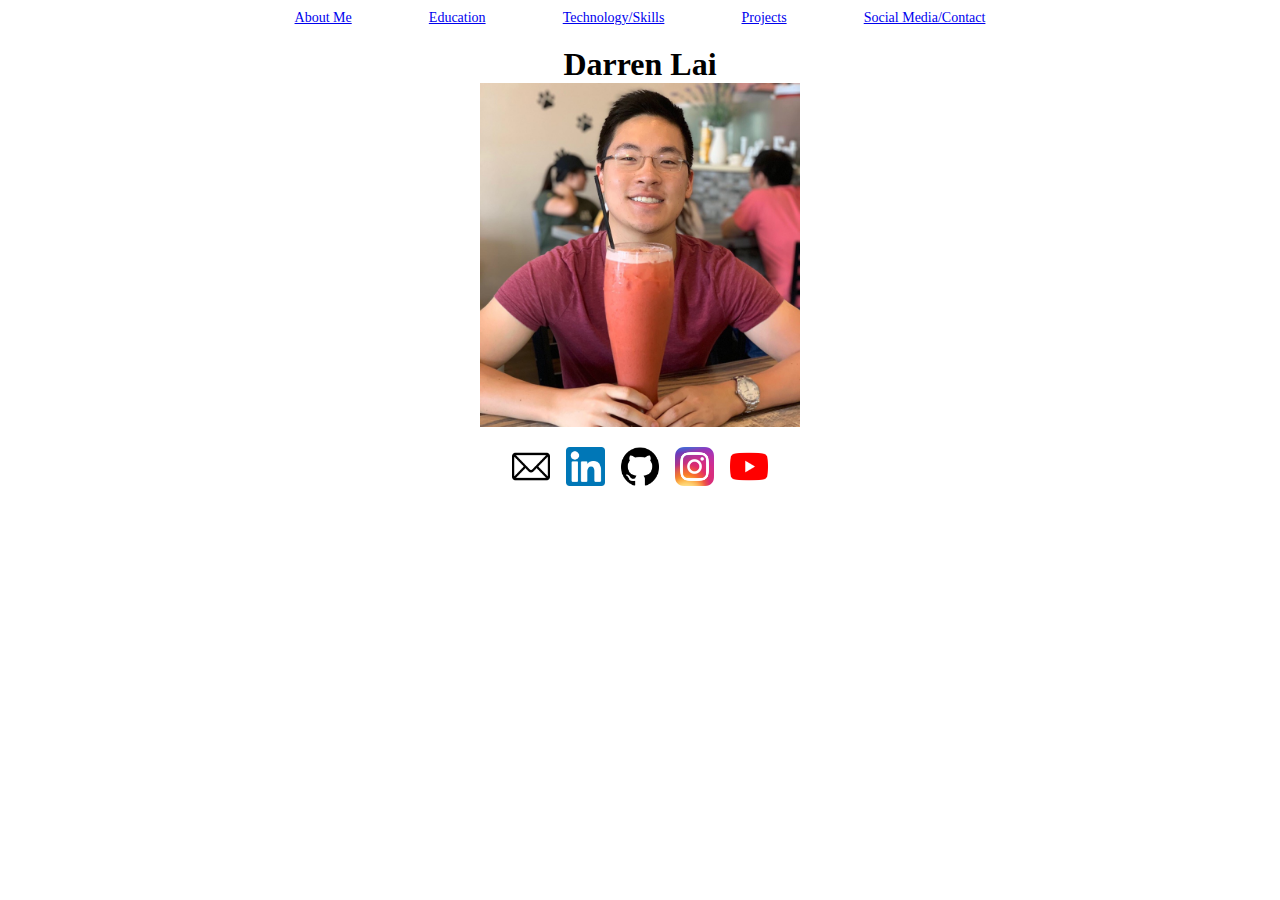
==== Lai_Darren_Portfolio/index.html @ 28b5b187 "updates" ====
<!DOCTYPE html>
<html lang="en">
  <head>
    <!-- Required meta tags -->
    <meta charset="utf-8">
    <meta name="viewport" content="width=device-width, initial-scale=1, shrink-to-fit=no">
    <title>Darren Lai</title>
    <!-- load Bootstrap -->
    <link href="https://cdn.jsdelivr.net/npm/bootstrap@5.0.1/dist/css/bootstrap.min.css" rel="stylesheet" integrity="sha384-+0n0xVW2eSR5OomGNYDnhzAbDsOXxcvSN1TPprVMTNDbiYZCxYbOOl7+AMvyTG2x" crossorigin="anonymous">
    
    <!-- Optional JavaScript -->
    <script src="https://cdn.jsdelivr.net/npm/bootstrap@5.0.1/dist/js/bootstrap.bundle.min.js" integrity="sha384-gtEjrD/SeCtmISkJkNUaaKMoLD0//ElJ19smozuHV6z3Iehds+3Ulb9Bn9Plx0x4" crossorigin="anonymous"></script>
    <link rel="stylesheet" type="text/css" href="style.css">
</head>
<body>
  <nav>
    <ul>
      <li><a href="#aboutMe">About Me</a></li>
      <li><a href="#education">Education</a></li>
      <li><a href="#techSkills">Technology/Skills</a></li>
      <li><a href="#projects">Projects</a></li>
      <li><a href="#socialMedia">Social Media/Contact</a></li>
    </ul>
  </nav>
  <h1>Darren Lai</h1>
  <img class="profilePic" src="Lai_Darren_Portfolio_images/profilepic_main.jpg" alt="profile pic">
  <div id="aboutMe">

  </div>
  <div id="education">

  </div>
  <div id="techSkills">

  </div>
  <div id="projects">

  </div>
  <div id="socialMedia">
    <img onclick=email() src="Lai_Darren_Portfolio_images/email_icon.png" alt="email icon">
    <img onclick=linkedin() src="Lai_Darren_Portfolio_images/linkedin_icon.png" alt="LinkedIn icon">
    <img onclick=github() src="Lai_Darren_Portfolio_images/github_icon.png" alt="GitHub icon">
    <img onclick=instagram() src="Lai_Darren_Portfolio_images/instagram_icon.webp" alt="Instagram icon">
    <img onclick=youtube() src="Lai_Darren_Portfolio_images/youtube_icon.png" alt="YouTube icon">
  </div>
  <script src="script.js"></script>
</body>
</html>
---- Lai_Darren_Portfolio/style.css ----
* {
  margin: 0;
  padding: 0;
}

nav {
  display: flex;
  margin: auto;
}

nav > ul {
  display: flex;
  margin: auto;
  padding-top: 10px;
  list-style-type: none;
  justify-content: space-around;
  width: 60%;
  font-size: 14px;
}

li {

}

h1 {
  text-align: center;
  margin-top: 20px;
}

.profilePic {
  display: flex;
  max-width: 25%;
  margin: auto;
}

#socialMedia {
  display: flex;
  width: 20%;
  margin: auto;
  justify-content: space-between;
}

#socialMedia > img {
  width: 15%;
 margin-top: 20px;
}
#socialMedia > img:hover {
  width: 20%;
}
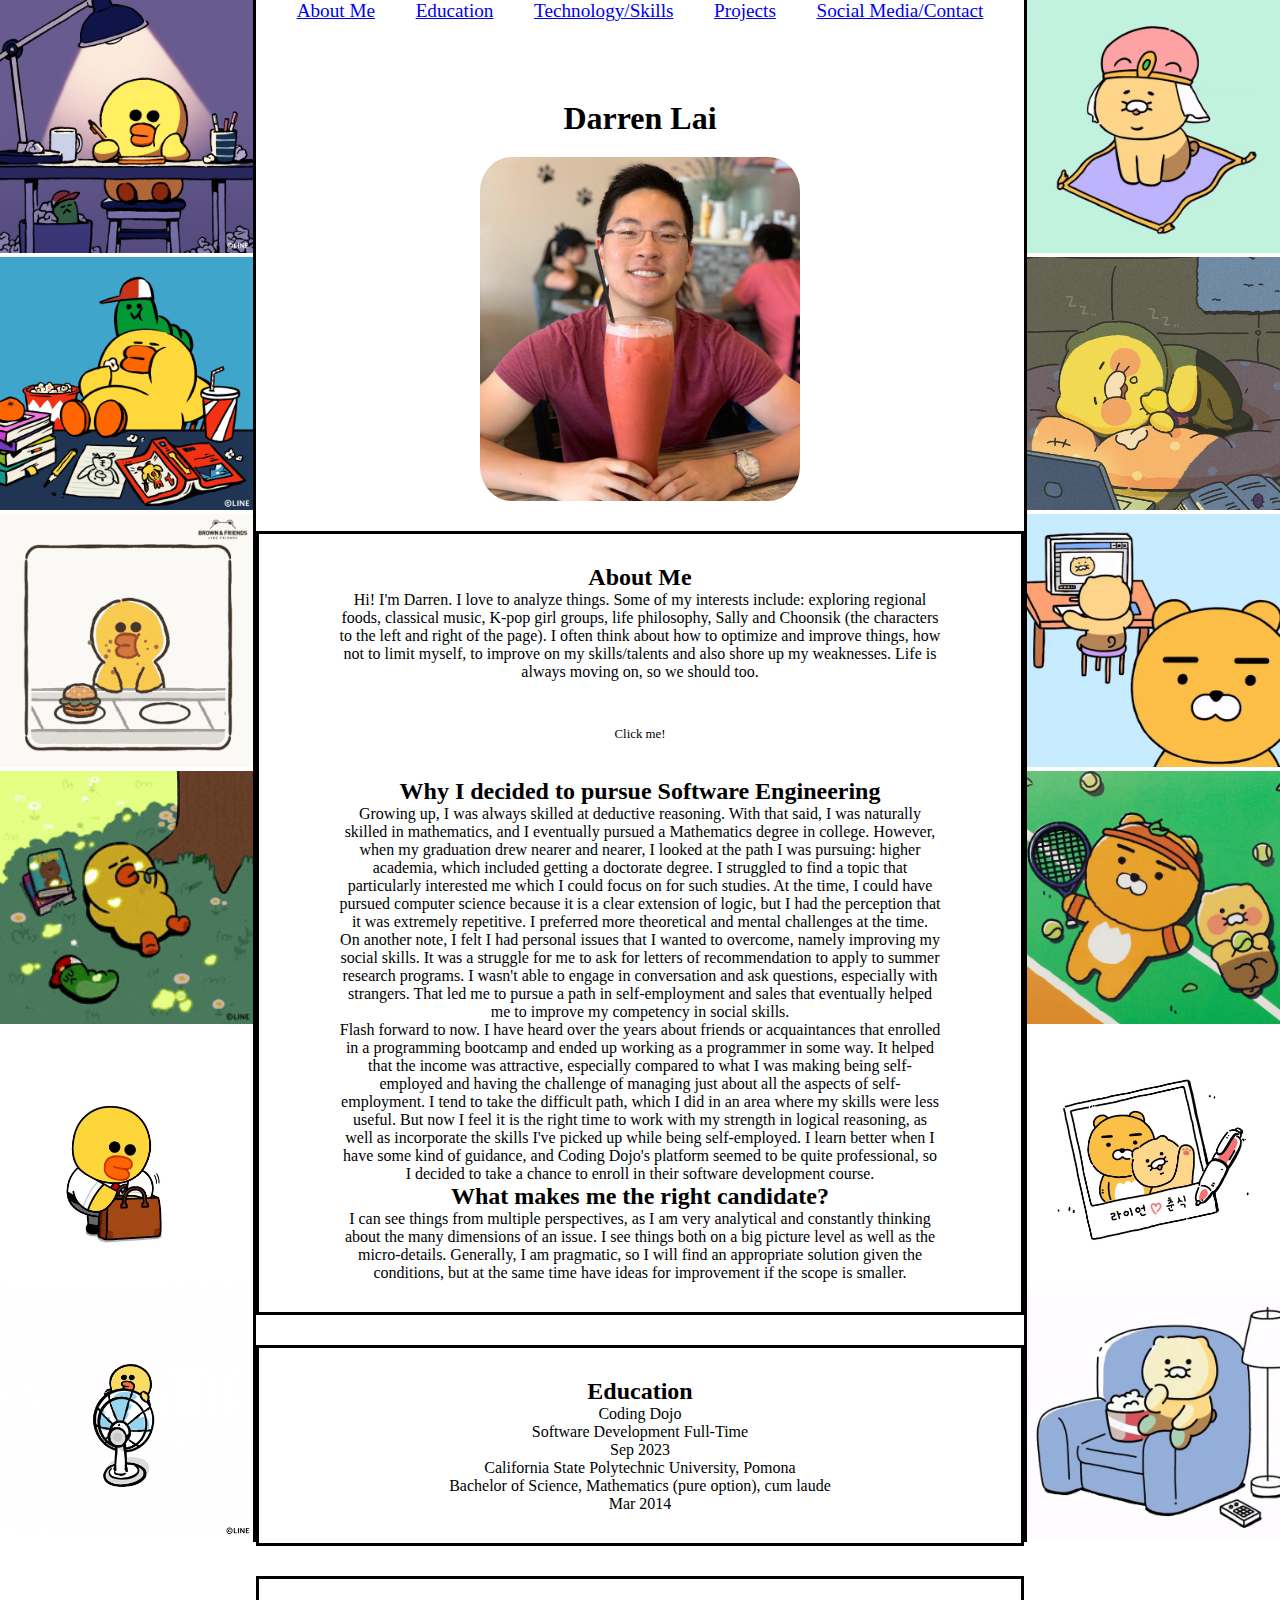
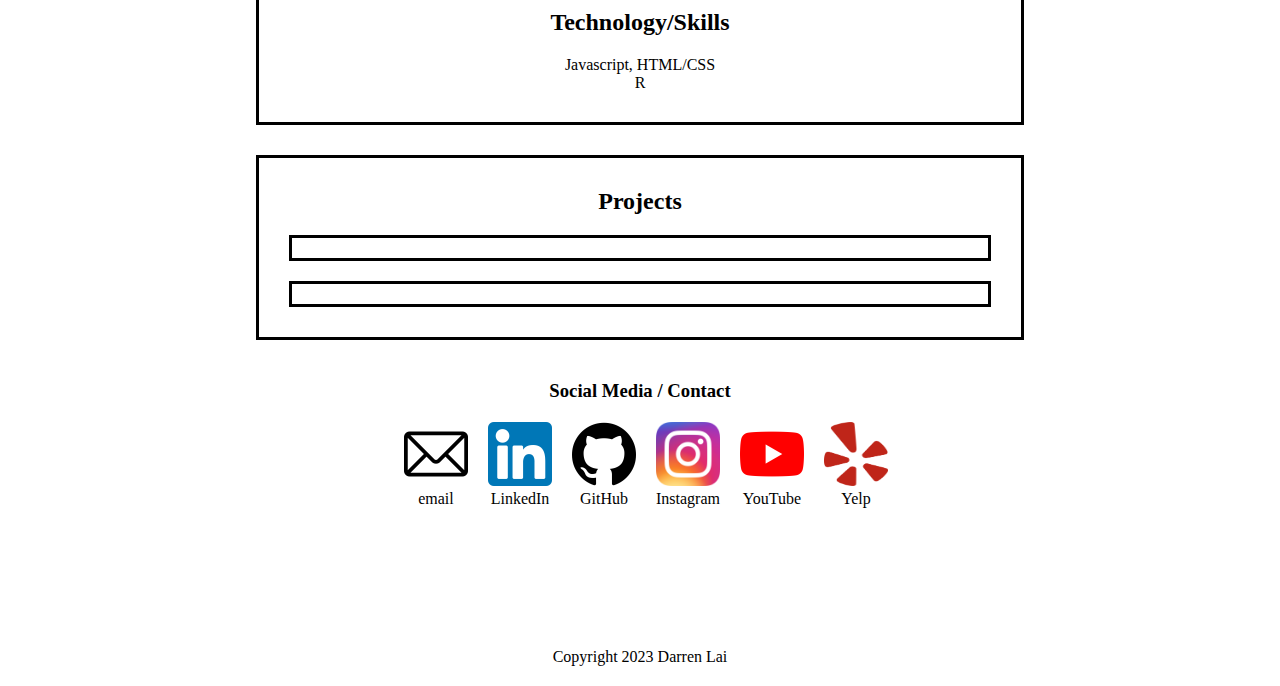
==== commit 019f610e: "portfolio upload" ====
--- a/Lai_Darren_Portfolio/index.html
+++ b/Lai_Darren_Portfolio/index.html
@@ -13,36 +13,122 @@
     <link rel="stylesheet" type="text/css" href="style.css">
 </head>
 <body>
+  <div class="leftColumn">
+    <img class="leftColumnImages" id="sallyworkshop" src="Lai_Darren_Portfolio_images/sally_workshop.jpg" alt="Sally workshop">
+    <img class="leftColumnImages" id="sallydesk" src="Lai_Darren_Portfolio_images/sally_desk.jpg" alt="Sally desk">
+    <img src="Lai_Darren_Portfolio_images/sally_eating.gif" alt="Sally eating gif">
+    <img src="Lai_Darren_Portfolio_images/sally_chilling.gif" alt="Sally chilling">
+    <img src="Lai_Darren_Portfolio_images/sally_cheerup.gif" alt="Sally cheer up">
+    <img src="Lai_Darren_Portfolio_images/sally_fan.gif" alt="Sally fan">
+  </div>
+  <div class="rightColumn">
+    <img src="Lai_Darren_Portfolio_images/choonsik_carpet.gif" alt="Choonsik magic carpet">
+    <img src="Lai_Darren_Portfolio_images/choonsik_dozing.jpg" alt="Ryan and Choonsik photo">
+    <img src="Lai_Darren_Portfolio_images/choonsik_computer.gif" alt="Choonsik computer">
+    <img src="Lai_Darren_Portfolio_images/ryanchoonsik_tennis.jpg" alt="Ryan and Choonsik tennis">
+    <img src="Lai_Darren_Portfolio_images/ryanchoonsik_photo.jpg" alt="Ryan and Choonsik photo">
+    <img src="Lai_Darren_Portfolio_images/choonsik_popcorn.gif" alt="Choonsik eating popcorn">
+  </div>
+
   <nav>
-    <ul>
-      <li><a href="#aboutMe">About Me</a></li>
-      <li><a href="#education">Education</a></li>
-      <li><a href="#techSkills">Technology/Skills</a></li>
-      <li><a href="#projects">Projects</a></li>
-      <li><a href="#socialMedia">Social Media/Contact</a></li>
-    </ul>
+      <a href="#aboutMe">About Me</a>
+      <a href="#education">Education</a>
+      <a href="#techSkills">Technology/Skills</a>
+      <a href="#projects">Projects</a>
+      <a href="#socialMedia">Social Media/Contact</a>
   </nav>
   <h1>Darren Lai</h1>
   <img class="profilePic" src="Lai_Darren_Portfolio_images/profilepic_main.jpg" alt="profile pic">
   <div id="aboutMe">
+    <h2>About Me</h2>
+    <p>
+      Hi! I'm Darren. I love to analyze things. Some of my interests include: exploring regional foods, classical music, K-pop girl groups, life philosophy, Sally and Choonsik (the characters to the left and right of the page). I often think about how to optimize and improve things, how not to limit myself, to improve on my skills/talents and also shore up my weaknesses. Life is always moving on, so we should too.
+    </p>
+    <img class="pi" onclick=showFunFact() src="Lai_Darren_Portfolio_images/blinkingpi.gif" alt="pi">
+    <p class="clickMe">
+      Click me!
+    </p>
+    <p class="funFact">
+      Fun fact: I can recite 340 digits of pi!
+      <br>
+      I also love pie. My favorite pies are pecan and french apple.
+    </p>
+    <h2>Why I decided to pursue Software Engineering</h2>
+    <p>
+      Growing up, I was always skilled at deductive reasoning. With that said, I was naturally skilled in mathematics, and I eventually pursued a Mathematics degree in college. However, when my graduation drew nearer and nearer, I looked at the path I was pursuing: higher academia, which included getting a doctorate degree. I struggled to find a topic that particularly interested me which I could focus on for such studies. At the time, I could have pursued computer science because it is a clear extension of logic, but I had the perception that it was extremely repetitive. I preferred more theoretical and mental challenges at the time.
+    </p>
+    <p>
+      On another note, I felt I had personal issues that I wanted to overcome, namely improving my social skills. It was a struggle for me to ask for letters of recommendation to apply to summer research programs. I wasn't able to engage in conversation and ask questions, especially with strangers. That led me to pursue a path in self-employment and sales that eventually helped me to improve my competency in social skills.
+    </p>
+    <p>
+      Flash forward to now. I have heard over the years about friends or acquaintances that enrolled in a programming bootcamp and ended up working as a programmer in some way. It helped that the income was attractive, especially compared to what I was making being self-employed and having the challenge of managing just about all the aspects of self-employment. I tend to take the difficult path, which I did in an area where my skills were less useful. But now I feel it is the right time to work with my strength in logical reasoning, as well as incorporate the skills I've picked up while being self-employed. I learn better when I have some kind of guidance, and Coding Dojo's platform seemed to be quite professional, so I decided to take a chance to enroll in their software development course. 
+    </p>
+    <h2>What makes me the right candidate?</h2>
+    <p>
+      I can see things from multiple perspectives, as I am very analytical and constantly thinking about the many dimensions of an issue. I see things both on a big picture level as well as the micro-details. Generally, I am pragmatic, so I will find an appropriate solution given the conditions, but at the same time have ideas for improvement if the scope is smaller.  
+    </p>
+  </div>
 
-  </div>
   <div id="education">
+    <h2>Education</h2>
+    <p>
+      Coding Dojo
+      <br>
+      Software Development Full-Time
+      <br>
+      Sep 2023
+    </p>
+    <p>
+      California State Polytechnic University, Pomona
+      <br>
+      Bachelor of Science, Mathematics (pure option), cum laude
+      <br>
+      Mar 2014
+    </p>
 
   </div>
   <div id="techSkills">
-
+    <h2>Technology/Skills</h2>
+    <ul>
+      <li>Javascript, HTML/CSS</li>
+      <li>R</li>
+    </ul>
   </div>
   <div id="projects">
-
+    <h2>Projects</h2>
+    <div class="projectbox"></div>
+    <div class="projectbox"></div>
   </div>
+  <h3 class="socMed">Social Media / Contact</h3>
   <div id="socialMedia">
-    <img onclick=email() src="Lai_Darren_Portfolio_images/email_icon.png" alt="email icon">
-    <img onclick=linkedin() src="Lai_Darren_Portfolio_images/linkedin_icon.png" alt="LinkedIn icon">
-    <img onclick=github() src="Lai_Darren_Portfolio_images/github_icon.png" alt="GitHub icon">
-    <img onclick=instagram() src="Lai_Darren_Portfolio_images/instagram_icon.webp" alt="Instagram icon">
-    <img onclick=youtube() src="Lai_Darren_Portfolio_images/youtube_icon.png" alt="YouTube icon">
+    <div class=socMedBox>
+        <img onclick=email() src="Lai_Darren_Portfolio_images/email_icon.png" alt="email icon">
+      <p>email</p>
+    </div>
+    <div class=socMedBox>
+      <img onclick=linkedin() src="Lai_Darren_Portfolio_images/linkedin_icon.png" alt="LinkedIn icon">
+      <p>LinkedIn</p>
+    </div>
+    <div class=socMedBox>
+      <img onclick=github() src="Lai_Darren_Portfolio_images/github_icon.png" alt="GitHub icon">
+      <p>GitHub</p>
+    </div>
+    <div class=socMedBox>
+      <img onclick=instagram() src="Lai_Darren_Portfolio_images/instagram_icon.webp" alt="Instagram icon">
+      <p>Instagram</p>
+    </div>
+    <div class=socMedBox>
+      <img onclick=youtube() src="Lai_Darren_Portfolio_images/youtube_icon.png" alt="YouTube icon">
+      <p>YouTube</p>
+    </div>
+    <div class=socMedBox>
+      <img onclick="yelp()" src="Lai_Darren_Portfolio_images/yelp_icon.png" alt="Yelp icon">
+      <p>Yelp</p>
+    </div>
   </div>
+  <footer>
+    Copyright 2023 Darren Lai
+  </footer>
   <script src="script.js"></script>
 </body>
 </html>--- a/Lai_Darren_Portfolio/style.css
+++ b/Lai_Darren_Portfolio/style.css
@@ -1,49 +1,133 @@
 * {
-  margin: 0;
-  padding: 0;
+  margin: 0px;
+  padding: 0px;
+  box-sizing: border-box;
+}
+/* images on side */
+.leftColumn {
+  position: fixed;
+  width: 20%;
+  border-right: solid black;
+}
+
+.rightColumn {
+  position: fixed;
+  right: 0;
+  width: 20%;
+  border-left: solid black;
+}
+
+.leftColumn > img, .rightColumn > img{
+  width: 100%;
 }
 
 nav {
   display: flex;
-  margin: auto;
-}
-
-nav > ul {
-  display: flex;
-  margin: auto;
-  padding-top: 10px;
   list-style-type: none;
-  justify-content: space-around;
+  justify-content: space-evenly;
   width: 60%;
-  font-size: 14px;
-}
-
-li {
-
+  font-size: 1.5vw;
+  position: fixed;
+  left: 20%;
+  top: 0%;
+  color: black;
+  background-color: white;
 }
 
 h1 {
   text-align: center;
-  margin-top: 20px;
+  padding-top: 100px;
 }
 
 .profilePic {
   display: flex;
   max-width: 25%;
   margin: auto;
+  margin-top: 20px;
+  border-radius: 10%;
+}
+
+#aboutMe, #education, #techSkills, #projects {
+  margin: auto;
+  margin-top: 30px;
+  width: 60%;
+  text-align: center;
+  border: solid black;
+  padding: 30px;
+}
+
+#aboutMe {
+  padding-left: 80px;
+  padding-right: 80px;
+}
+
+.pi {
+  width: 5%;
+  min-width: 50px;
+  animation: blink-animation 1s 
+}
+
+.clickMe {
+  font-size: 80%;
+}
+
+.funFact {
+  visibility: hidden;
+}
+
+#techSkills > ul {
+  list-style-type: none;
+  margin-top: 20px;
+}
+
+.projectbox {
+  border: solid black;
+  padding: 10px;
+  margin-top: 20px;
+}
+
+.socMed {
+  text-align: center;
+  margin-top: 40px;
 }
 
 #socialMedia {
   display: flex;
-  width: 20%;
+  width: 40%;
   margin: auto;
-  justify-content: space-between;
+  justify-content: space-around;
+  margin-top: 0px;
+  padding: 10px;
+  margin-bottom: 100px;
 }
 
-#socialMedia > img {
-  width: 15%;
- margin-top: 20px;
+.socMedBox {
+  display: block;
+  text-align: center;
+  margin: auto;
+  padding: 10px;
 }
-#socialMedia > img:hover {
-  width: 20%;
+
+.socMedBox > img {
+  width: 5vw;
+  height: 5vw;
 }
+
+.socMedBox > a > img {
+  width: 5vw;
+  height: 5vw;
+}
+
+.socMedBox > img:hover, .socMedBox > a > img:hover {
+  width: 6vw;
+  height: 6vw;
+}
+
+.socMedBox > p {
+  text-align: center;
+}
+
+footer {
+  text-align: center;
+  padding: 20px;
+}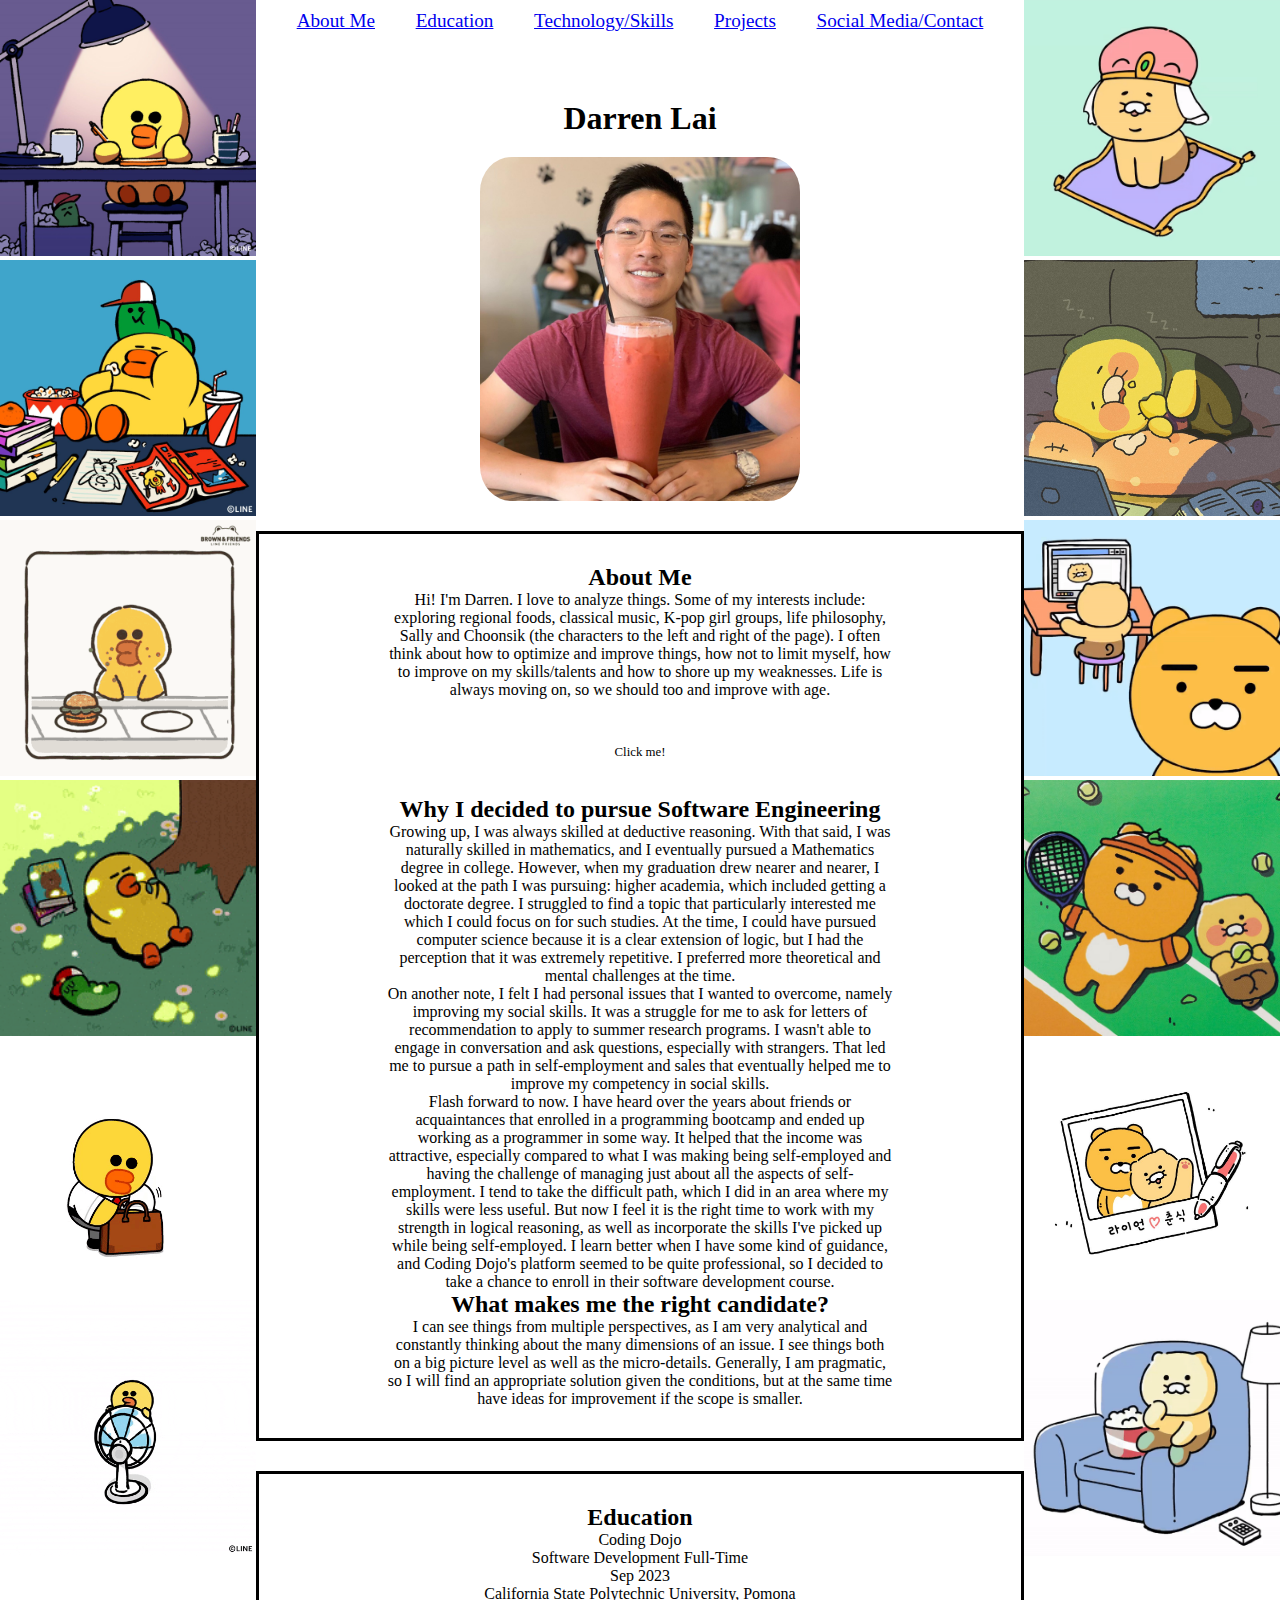
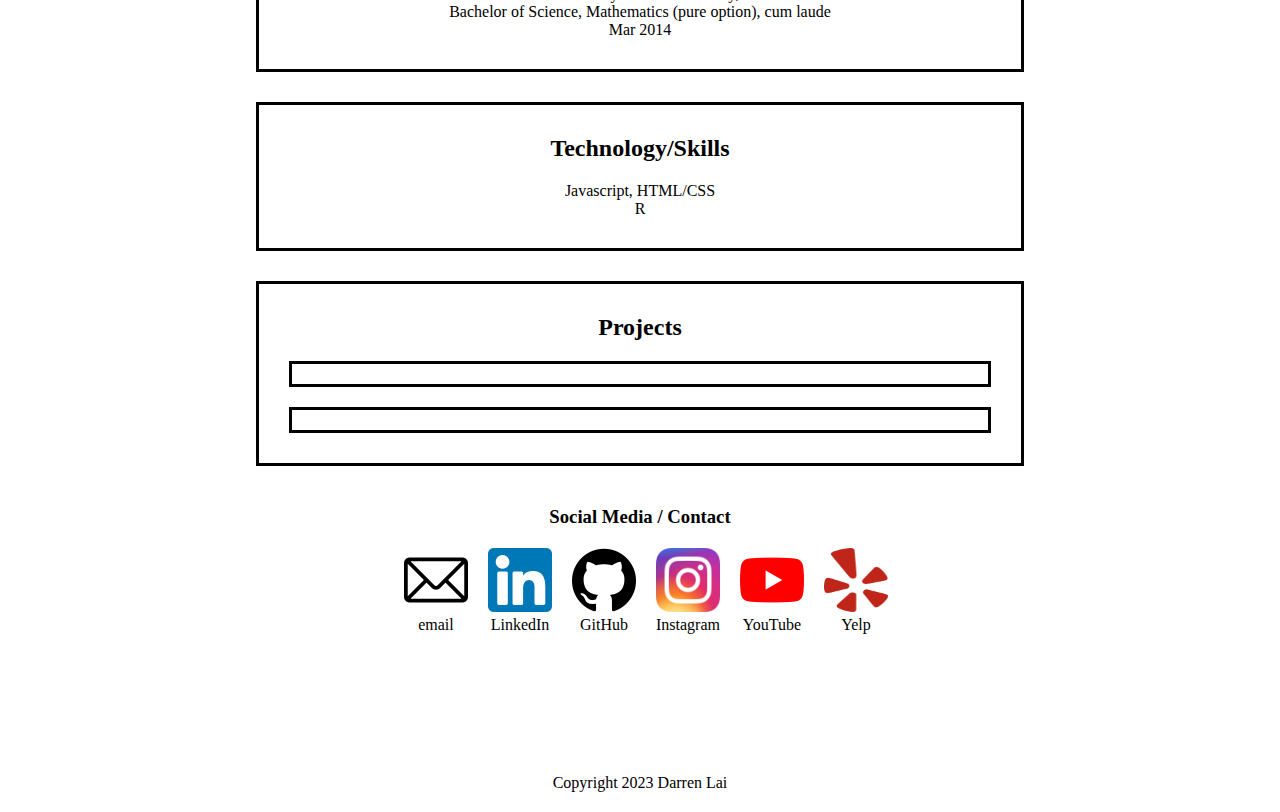
==== commit 3a38ae75: "project edits" ====
--- a/Lai_Darren_Portfolio/index.html
+++ b/Lai_Darren_Portfolio/index.html
@@ -29,20 +29,33 @@
     <img src="Lai_Darren_Portfolio_images/ryanchoonsik_photo.jpg" alt="Ryan and Choonsik photo">
     <img src="Lai_Darren_Portfolio_images/choonsik_popcorn.gif" alt="Choonsik eating popcorn">
   </div>
-
-  <nav>
+<!-- navigation bar -->
+  <nav class="navScreen">
+    <a href="#aboutMe">About Me</a>
+    <a href="#education">Education</a>
+    <a href="#techSkills">Technology/Skills</a>
+    <a href="#projects">Projects</a>
+    <a href="#socialMedia">Social Media/Contact</a>
+  </nav>
+<!-- small screen navigation bar -->
+  <nav class=navMobile>
+    <div class="navMobileRow">
       <a href="#aboutMe">About Me</a>
       <a href="#education">Education</a>
       <a href="#techSkills">Technology/Skills</a>
+    </div>
+    <div class="navMobileRow">
       <a href="#projects">Projects</a>
       <a href="#socialMedia">Social Media/Contact</a>
+    </div>
   </nav>
+
   <h1>Darren Lai</h1>
   <img class="profilePic" src="Lai_Darren_Portfolio_images/profilepic_main.jpg" alt="profile pic">
   <div id="aboutMe">
     <h2>About Me</h2>
     <p>
-      Hi! I'm Darren. I love to analyze things. Some of my interests include: exploring regional foods, classical music, K-pop girl groups, life philosophy, Sally and Choonsik (the characters to the left and right of the page). I often think about how to optimize and improve things, how not to limit myself, to improve on my skills/talents and also shore up my weaknesses. Life is always moving on, so we should too.
+      Hi! I'm Darren. I love to analyze things. Some of my interests include: exploring regional foods, classical music, K-pop girl groups, life philosophy, Sally and Choonsik (the characters to the left and right of the page). I often think about how to optimize and improve things, how not to limit myself, how to improve on my skills/talents and how to shore up my weaknesses. Life is always moving on, so we should too and improve with age.
     </p>
     <img class="pi" onclick=showFunFact() src="Lai_Darren_Portfolio_images/blinkingpi.gif" alt="pi">
     <p class="clickMe">
--- a/Lai_Darren_Portfolio/style.css
+++ b/Lai_Darren_Portfolio/style.css
@@ -7,59 +7,120 @@
 .leftColumn {
   position: fixed;
   width: 20%;
-  border-right: solid black;
 }
 
 .rightColumn {
   position: fixed;
-  right: 0;
+  right: 0px;
   width: 20%;
-  border-left: solid black;
 }
 
 .leftColumn > img, .rightColumn > img{
   width: 100%;
 }
+/* for computer screens */
+@media (min-width: 481px) {
+  .navScreen {
+    display: flex;
+    list-style-type: none;
+    justify-content: space-evenly;
+    width: 60%;
+    font-size: 1.5vw;
+    position: fixed;
+    left: 20%;
+    top: 0%;
+    background-color: white;
+    padding-top: 10px;
+  }
 
-nav {
-  display: flex;
-  list-style-type: none;
-  justify-content: space-evenly;
-  width: 60%;
-  font-size: 1.5vw;
-  position: fixed;
-  left: 20%;
-  top: 0%;
-  color: black;
-  background-color: white;
+  .navMobile {
+    display: none;
+  }
+
+  h1 {
+    text-align: center;
+    padding-top: 100px;
+  }
+  
+  .profilePic {
+    display: flex;
+    max-width: 25%;
+    margin: auto;
+    margin-top: 20px;
+    border-radius: 10%;
+  }
+
+  #aboutMe, #education, #techSkills, #projects {
+    margin: auto;
+    margin-top: 30px;
+    width: 60%;
+    text-align: center;
+    border: solid black;
+    padding: 30px;
+  }
+  #aboutMe {
+    padding-left: 10%;
+    padding-right: 10%;
+  }
+}
+/* for small screens */ 
+@media (max-width:480px) {
+  .navScreen {
+    display: none;
+  }
+
+  .navMobile {
+    position: fixed;
+    left: 20%;
+    top: 0%;
+    width: 60%;
+    padding-top: 10px;
+    background: white;
+  }
+
+  .navMobileRow {
+    display: flex;
+    list-style-type: none;
+    width: 100%;
+    font-size: 3.5vw;
+    justify-content: space-evenly;
+    background-color: white;
+    padding-top: 10px;
+  }
+
+  h1 {
+    text-align: center;
+    padding-top: 100px;
+  }
+  
+  .profilePic {
+    display: flex;
+    max-width: 25%;
+    margin: auto;
+    margin-top: 20px;
+    border-radius: 10%;
+  }
+  
+  #aboutMe, #education, #techSkills, #projects {
+    position: relative;
+    left: 20%;
+    margin: 0px auto;
+    margin-top: 10px;
+    width: 60%;
+    text-align: center;
+    border: solid black;
+    padding: 0px;
+  }
+  #aboutMe {
+    padding-left: 5%;
+    padding-right: 5%;
+  }
 }
 
-h1 {
-  text-align: center;
-  padding-top: 100px;
-}
 
-.profilePic {
-  display: flex;
-  max-width: 25%;
-  margin: auto;
-  margin-top: 20px;
-  border-radius: 10%;
-}
 
-#aboutMe, #education, #techSkills, #projects {
-  margin: auto;
-  margin-top: 30px;
-  width: 60%;
-  text-align: center;
-  border: solid black;
-  padding: 30px;
-}
 
-#aboutMe {
-  padding-left: 80px;
-  padding-right: 80px;
-}
+
 
 .pi {
   width: 5%;
